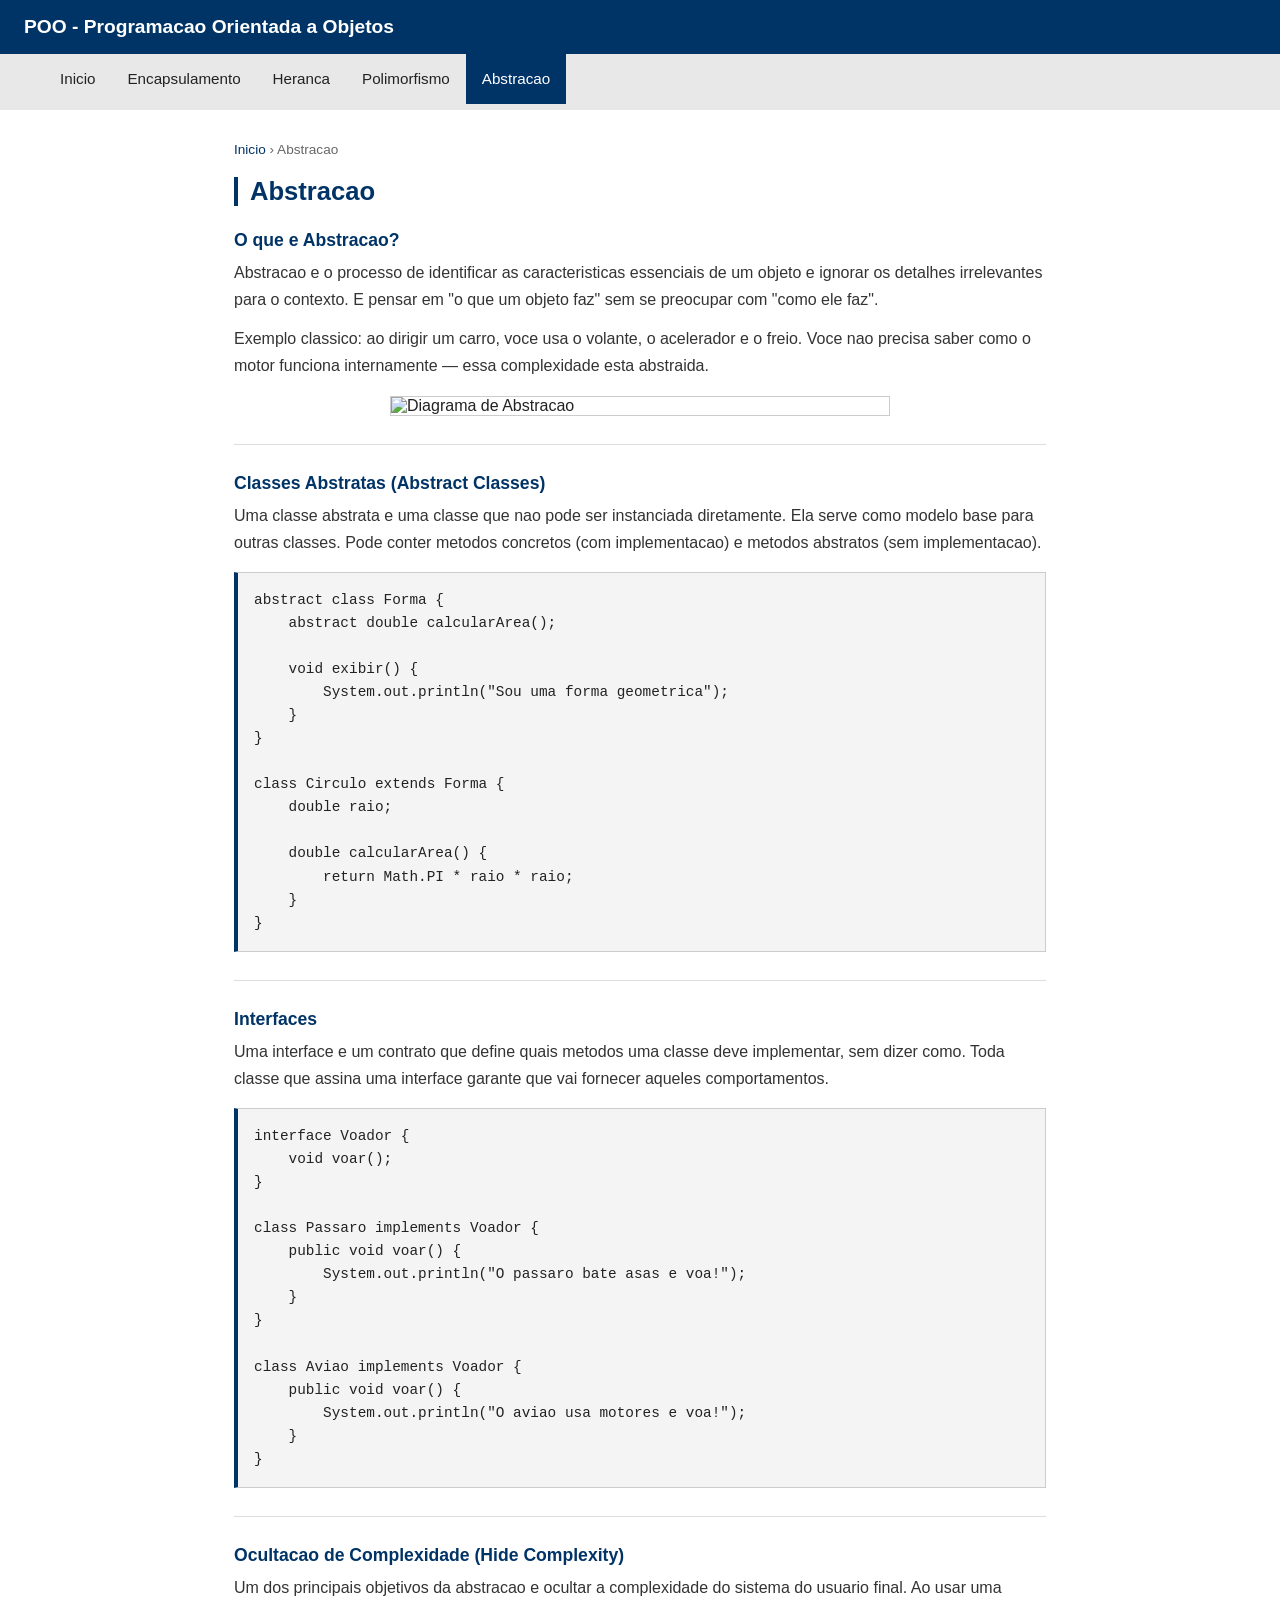
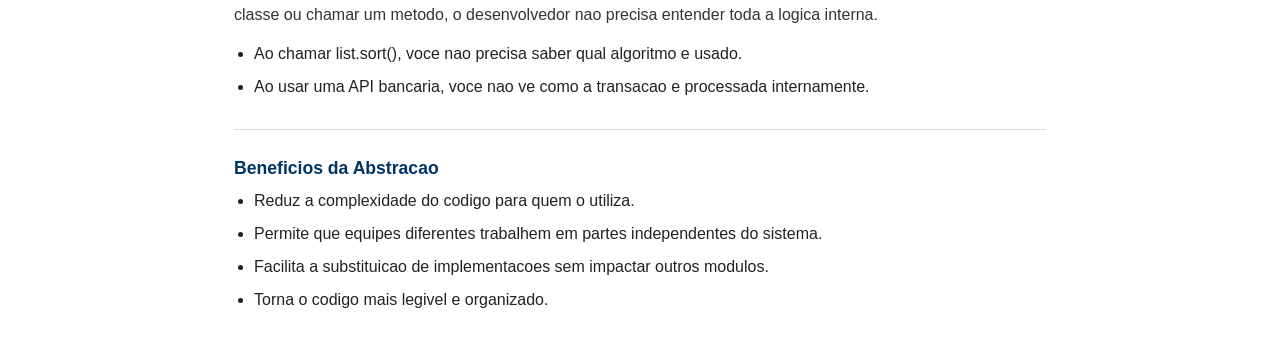
==== abstracao.html @ 35b4196d "att. 4" ====
<!DOCTYPE html>
<html lang="pt-BR">
<head>
  <meta charset="UTF-8" />
  <meta name="viewport" content="width=device-width, initial-scale=1.0"/>
  <title>Abstracao - POO</title>
  <link rel="stylesheet" href="styles.css" />
</head>
<body>

  <header>
    <h1>POO - Programacao Orientada a Objetos</h1>
    <div class="hamburguer" id="hamburguer">
      <span></span><span></span><span></span>
    </div>
  </header>

  <nav id="nav-menu">
    <ul>
      <li><a href="index.html">Inicio</a></li>
      <li><a href="encapsulamento.html">Encapsulamento</a></li>
      <li><a href="heranca.html">Heranca</a></li>
      <li><a href="polimorfismo.html">Polimorfismo</a></li>
      <li><a href="abstracao.html" class="active">Abstracao</a></li>
    </ul>
  </nav>

  <div class="conteudo">

    <div class="breadcrumb">
      <a href="index.html">Inicio</a> &rsaquo; Abstracao
    </div>

    <h1 class="titulo-pagina">Abstracao</h1>

    <h2>O que e Abstracao?</h2>
    <p>Abstracao e o processo de identificar as caracteristicas essenciais de um objeto e ignorar os detalhes irrelevantes para o contexto. E pensar em "o que um objeto faz" sem se preocupar com "como ele faz".</p>
    <p>Exemplo classico: ao dirigir um carro, voce usa o volante, o acelerador e o freio. Voce nao precisa saber como o motor funciona internamente — essa complexidade esta abstraida.</p>
    <img src="imagens/abstracao.png" alt="Diagrama de Abstracao" style="max-width: 500px;" />

    <hr>

    <h2>Classes Abstratas (Abstract Classes)</h2>
    <p>Uma classe abstrata e uma classe que nao pode ser instanciada diretamente. Ela serve como modelo base para outras classes. Pode conter metodos concretos (com implementacao) e metodos abstratos (sem implementacao).</p>
<pre>
abstract class Forma {
    abstract double calcularArea();

    void exibir() {
        System.out.println("Sou uma forma geometrica");
    }
}

class Circulo extends Forma {
    double raio;

    double calcularArea() {
        return Math.PI * raio * raio;
    }
}
</pre>

    <hr>

    <h2>Interfaces</h2>
    <p>Uma interface e um contrato que define quais metodos uma classe deve implementar, sem dizer como. Toda classe que assina uma interface garante que vai fornecer aqueles comportamentos.</p>
<pre>
interface Voador {
    void voar();
}

class Passaro implements Voador {
    public void voar() {
        System.out.println("O passaro bate asas e voa!");
    }
}

class Aviao implements Voador {
    public void voar() {
        System.out.println("O aviao usa motores e voa!");
    }
}
</pre>

    <hr>

    <h2>Ocultacao de Complexidade (Hide Complexity)</h2>
    <p>Um dos principais objetivos da abstracao e ocultar a complexidade do sistema do usuario final. Ao usar uma classe ou chamar um metodo, o desenvolvedor nao precisa entender toda a logica interna.</p>
    <ul>
      <li>Ao chamar list.sort(), voce nao precisa saber qual algoritmo e usado.</li>
      <li>Ao usar uma API bancaria, voce nao ve como a transacao e processada internamente.</li>
    </ul>

    <hr>

    <h2>Beneficios da Abstracao</h2>
    <ul>
      <li>Reduz a complexidade do codigo para quem o utiliza.</li>
      <li>Permite que equipes diferentes trabalhem em partes independentes do sistema.</li>
      <li>Facilita a substituicao de implementacoes sem impactar outros modulos.</li>
      <li>Torna o codigo mais legivel e organizado.</li>
    </ul>

  </div>

  <script src="script.js"></script>
</body>
</html>
---- styles.css ----
* {
  margin: 0;
  padding: 0;
  box-sizing: border-box;
}

body {
  font-family: Arial, sans-serif;
  font-size: 16px;
  color: #222;
  background-color: #fff;
}

header {
  background-color: #003366;
  color: #fff;
  padding: 16px 24px;
  display: flex;
  align-items: center;
  justify-content: space-between;
}

header h1 {
  font-size: 1.2rem;
  font-weight: bold;
}

nav {
  background-color: #e8e8e8;
  padding: 0 24px;
}

nav ul {
  list-style: none;
  display: flex;
  flex-wrap: wrap;
}

nav ul li a {
  display: block;
  padding: 12px 16px;
  text-decoration: none;
  color: #222;
  font-size: 0.95rem;
}

nav ul li a:hover,
nav ul li a.active {
  background-color: #003366;
  color: #fff;
}

.hamburguer {
  display: none;
  flex-direction: column;
  gap: 5px;
  cursor: pointer;
  padding: 4px;
}

.hamburguer span {
  display: block;
  width: 24px;
  height: 3px;
  background: #fff;
  border-radius: 2px;
}

.conteudo {
  max-width: 860px;
  margin: 32px auto;
  padding: 0 24px;
}

h1.titulo-pagina {
  font-size: 1.6rem;
  color: #003366;
  margin-bottom: 16px;
  border-left: 4px solid #003366;
  padding-left: 12px;
}

h2 {
  font-size: 1.1rem;
  color: #003366;
  margin: 24px 0 8px;
}

p {
  line-height: 1.7;
  margin-bottom: 12px;
  color: #333;
}

ul {
  padding-left: 20px;
  margin-bottom: 12px;
}

ul li {
  line-height: 1.7;
  margin-bottom: 6px;
}

img {
  display: block;
  max-width: 100%;
  margin: 16px auto;
  border: 1px solid #ccc;
}

pre {
  background-color: #f4f4f4;
  border: 1px solid #ccc;
  border-left: 4px solid #003366;
  padding: 16px;
  font-family: 'Courier New', monospace;
  font-size: 0.9rem;
  overflow-x: auto;
  margin: 16px 0;
  line-height: 1.6;
  white-space: pre;
}

hr {
  border: none;
  border-top: 1px solid #ddd;
  margin: 28px 0;
}

.breadcrumb {
  font-size: 0.85rem;
  color: #666;
  margin-bottom: 20px;
}

.breadcrumb a {
  color: #003366;
  text-decoration: none;
}

.breadcrumb a:hover {
  text-decoration: underline;
}

.hero {
  background-color: #003366;
  color: #fff;
  padding: 40px 24px;
  text-align: center;
}

.hero h1 {
  font-size: 1.8rem;
  margin-bottom: 12px;
}

.hero p {
  font-size: 1rem;
  max-width: 600px;
  margin: 0 auto;
  color: #ddd;
  line-height: 1.7;
}

.hero img {
  margin: 24px auto 0;
  max-width: 400px;
  border: none;
}

.cards {
  display: grid;
  grid-template-columns: repeat(auto-fit, minmax(180px, 1fr));
  gap: 16px;
  margin: 24px 0;
}

.card {
  border: 1px solid #ccc;
  padding: 20px;
  text-decoration: none;
  color: #222;
  display: block;
}

.card:hover {
  background-color: #f0f4f8;
}

.card h3 {
  color: #003366;
  margin-bottom: 8px;
  font-size: 1rem;
}

.card p {
  font-size: 0.88rem;
  color: #555;
  margin: 0;
}

@media (max-width: 768px) {
  header {
    padding: 14px 16px;
  }

  header h1 {
    font-size: 1rem;
  }

  .hamburguer {
    display: flex;
  }

  nav {
    padding: 0;
    overflow: hidden;
    max-height: 0;
    transition: max-height 0.3s ease;
  }

  nav.aberto {
    max-height: 400px;
  }

  nav ul {
    flex-direction: column;
  }

  nav ul li a {
    padding: 12px 16px;
    border-bottom: 1px solid #ccc;
  }

  .conteudo {
    margin: 20px auto;
    padding: 0 16px;
  }

  .hero {
    padding: 28px 16px;
  }

  .hero h1 {
    font-size: 1.4rem;
  }

  h1.titulo-pagina {
    font-size: 1.3rem;
  }

  .cards {
    grid-template-columns: 1fr 1fr;
  }

  pre {
    font-size: 0.8rem;
  }
}
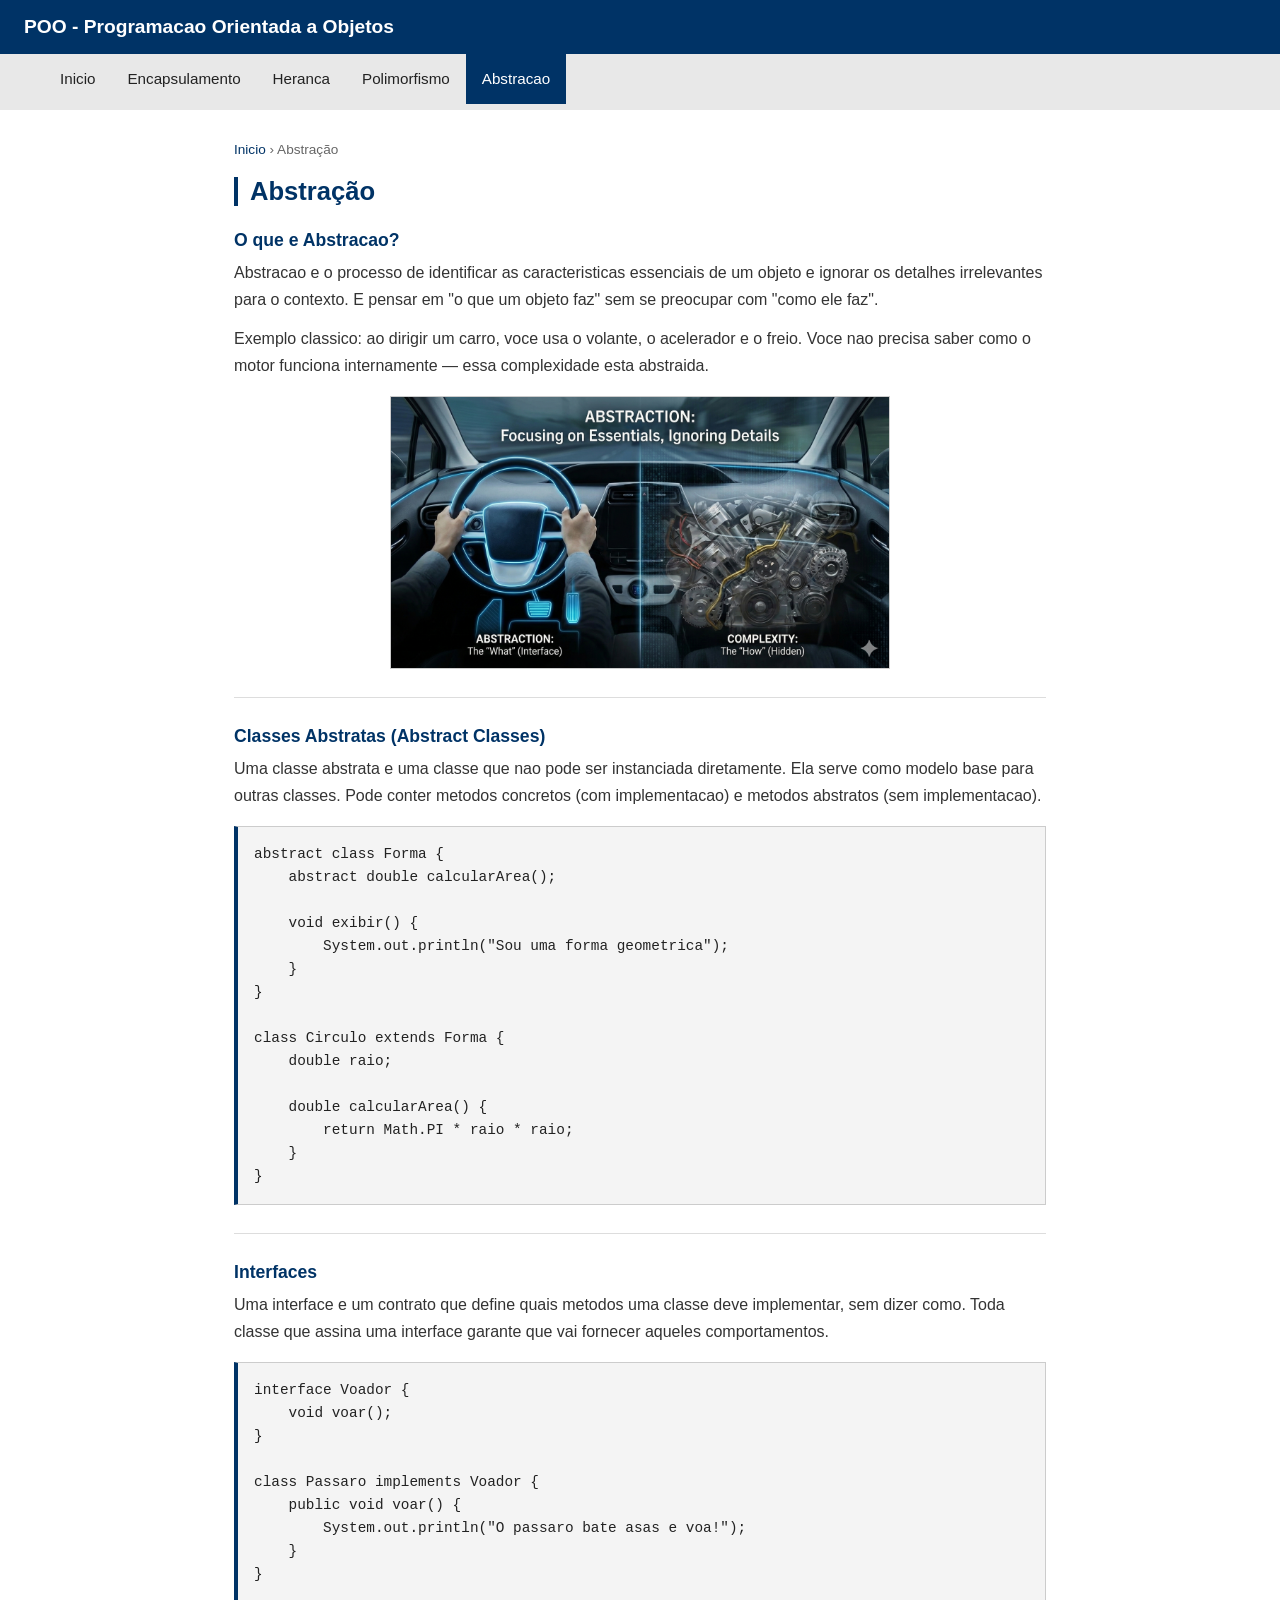
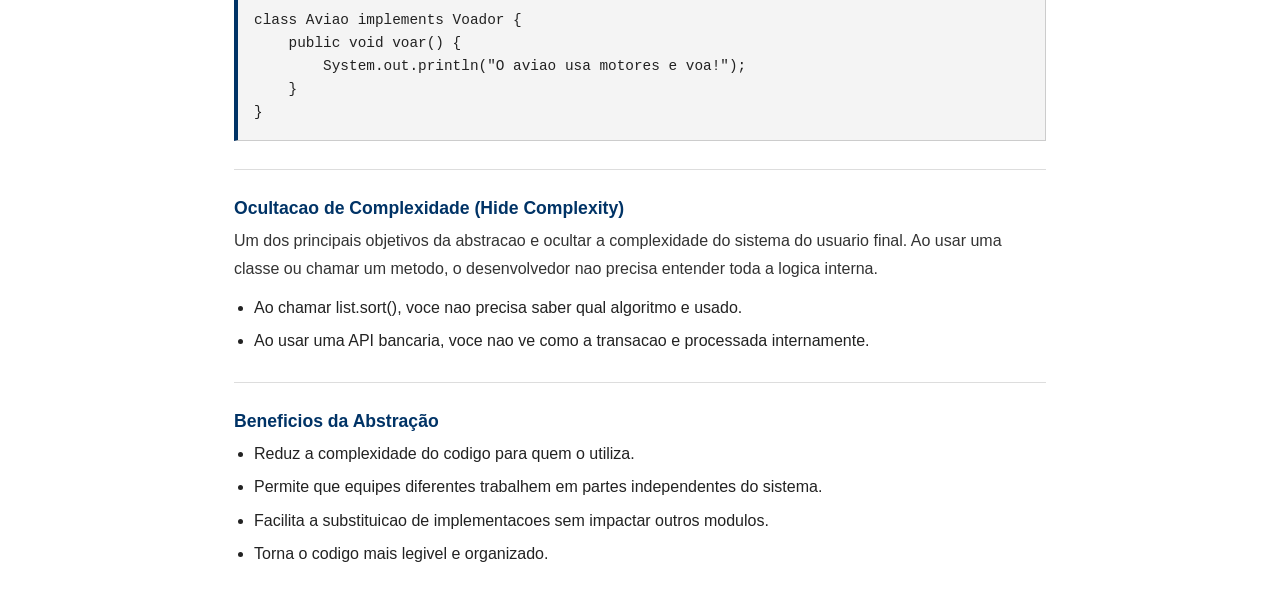
==== commit a617a3ef: "att. 7" ====
--- a/abstracao.html
+++ b/abstracao.html
@@ -28,15 +28,15 @@
   <div class="conteudo">
 
     <div class="breadcrumb">
-      <a href="index.html">Inicio</a> &rsaquo; Abstracao
+      <a href="index.html">Inicio</a> &rsaquo; Abstração
     </div>
 
-    <h1 class="titulo-pagina">Abstracao</h1>
+    <h1 class="titulo-pagina">Abstração</h1>
 
     <h2>O que e Abstracao?</h2>
     <p>Abstracao e o processo de identificar as caracteristicas essenciais de um objeto e ignorar os detalhes irrelevantes para o contexto. E pensar em "o que um objeto faz" sem se preocupar com "como ele faz".</p>
     <p>Exemplo classico: ao dirigir um carro, voce usa o volante, o acelerador e o freio. Voce nao precisa saber como o motor funciona internamente — essa complexidade esta abstraida.</p>
-    <img src="imagens/abstracao.png" alt="Diagrama de Abstracao" style="max-width: 500px;" />
+    <img src="imagens/Abstracao.png" alt="Diagrama de Abstracao" style="max-width: 500px;" />
 
     <hr>
 
@@ -93,7 +93,7 @@
 
     <hr>
 
-    <h2>Beneficios da Abstracao</h2>
+    <h2>Beneficios da Abstração</h2>
     <ul>
       <li>Reduz a complexidade do codigo para quem o utiliza.</li>
       <li>Permite que equipes diferentes trabalhem em partes independentes do sistema.</li>
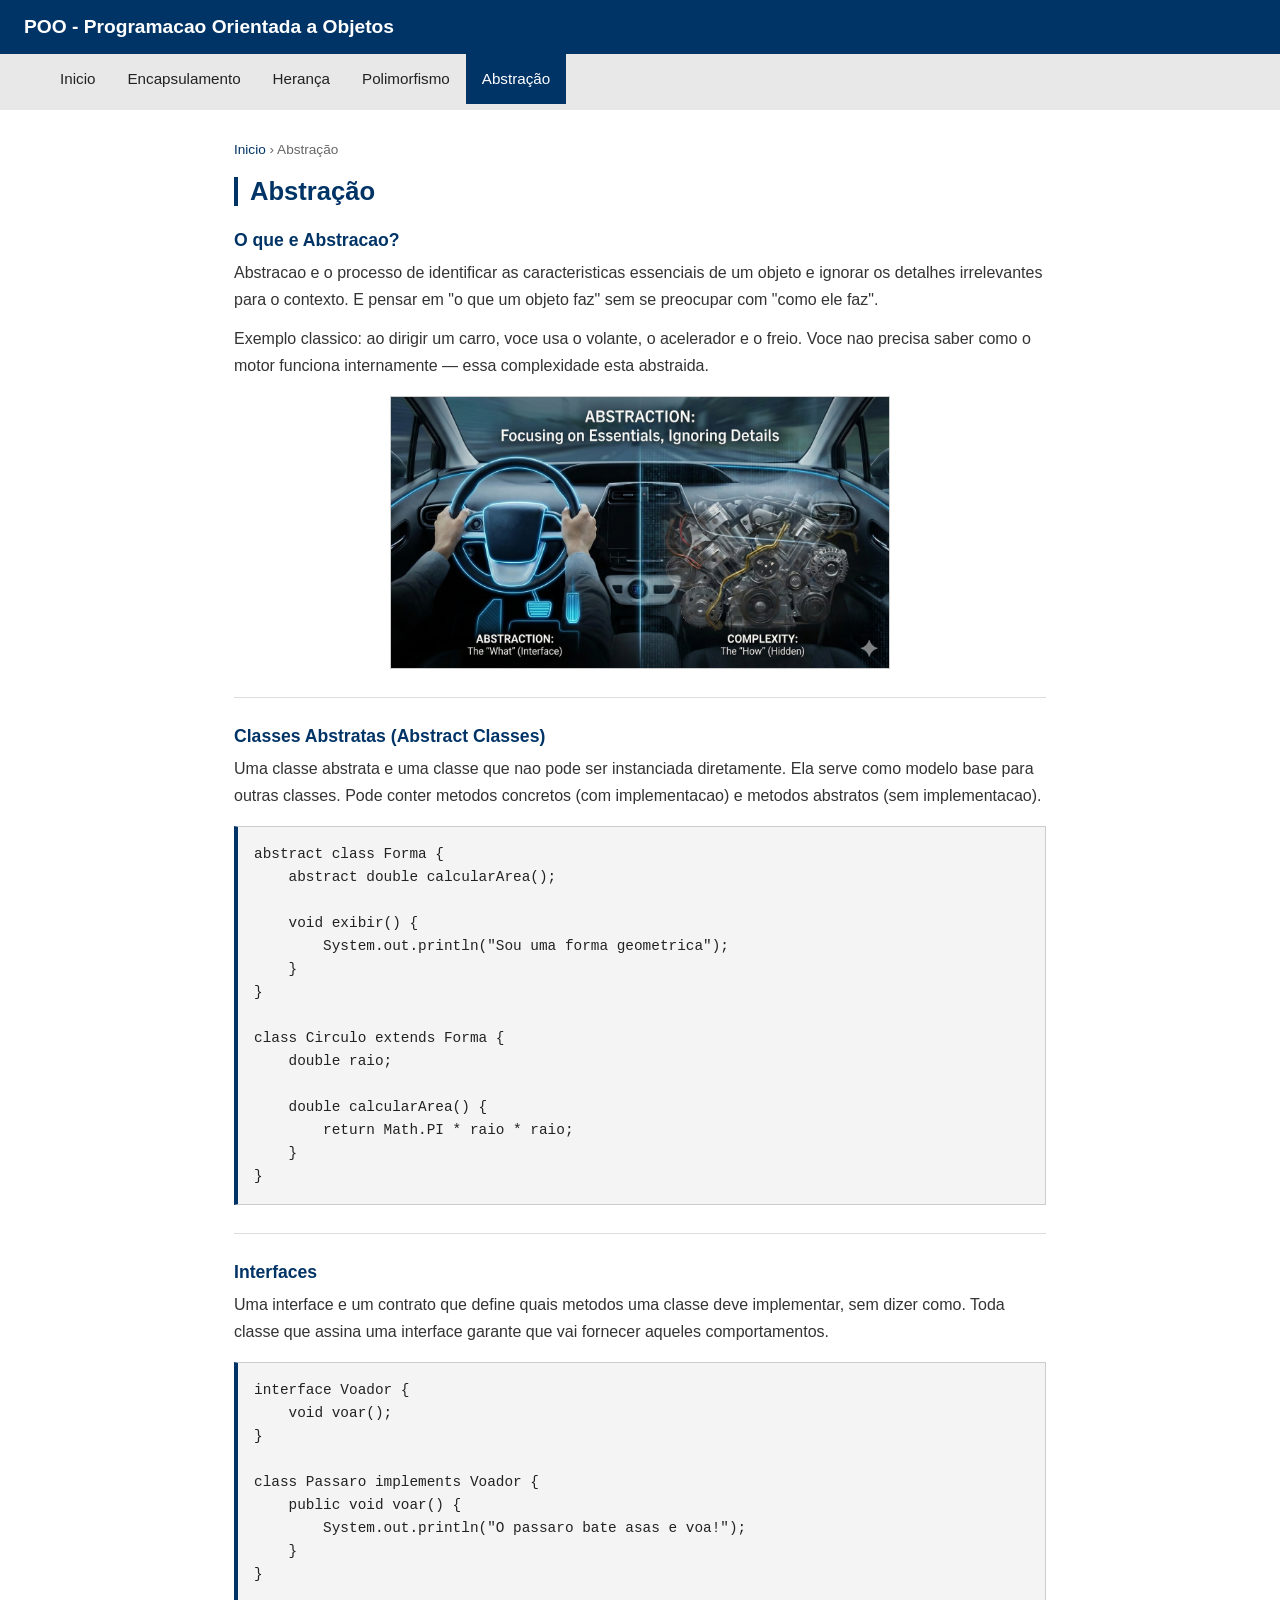
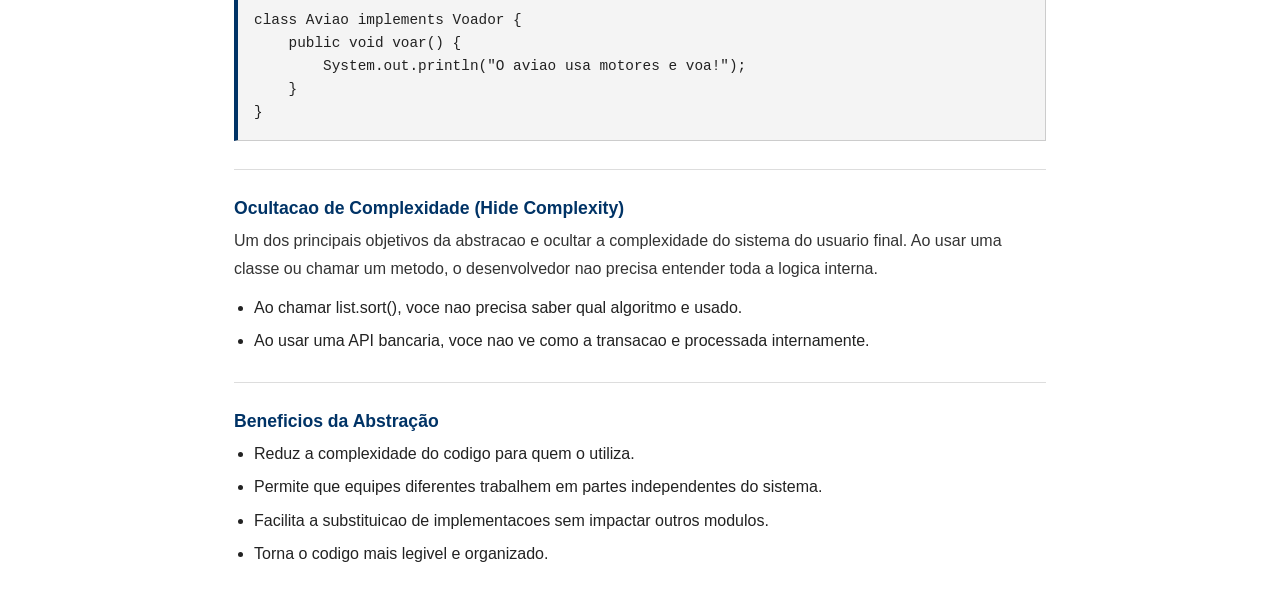
==== commit b189e183: "att. final" ====
--- a/abstracao.html
+++ b/abstracao.html
@@ -19,9 +19,9 @@
     <ul>
       <li><a href="index.html">Inicio</a></li>
       <li><a href="encapsulamento.html">Encapsulamento</a></li>
-      <li><a href="heranca.html">Heranca</a></li>
+      <li><a href="heranca.html">Herança</a></li>
       <li><a href="polimorfismo.html">Polimorfismo</a></li>
-      <li><a href="abstracao.html" class="active">Abstracao</a></li>
+      <li><a href="abstracao.html" class="active">Abstração</a></li>
     </ul>
   </nav>
 
